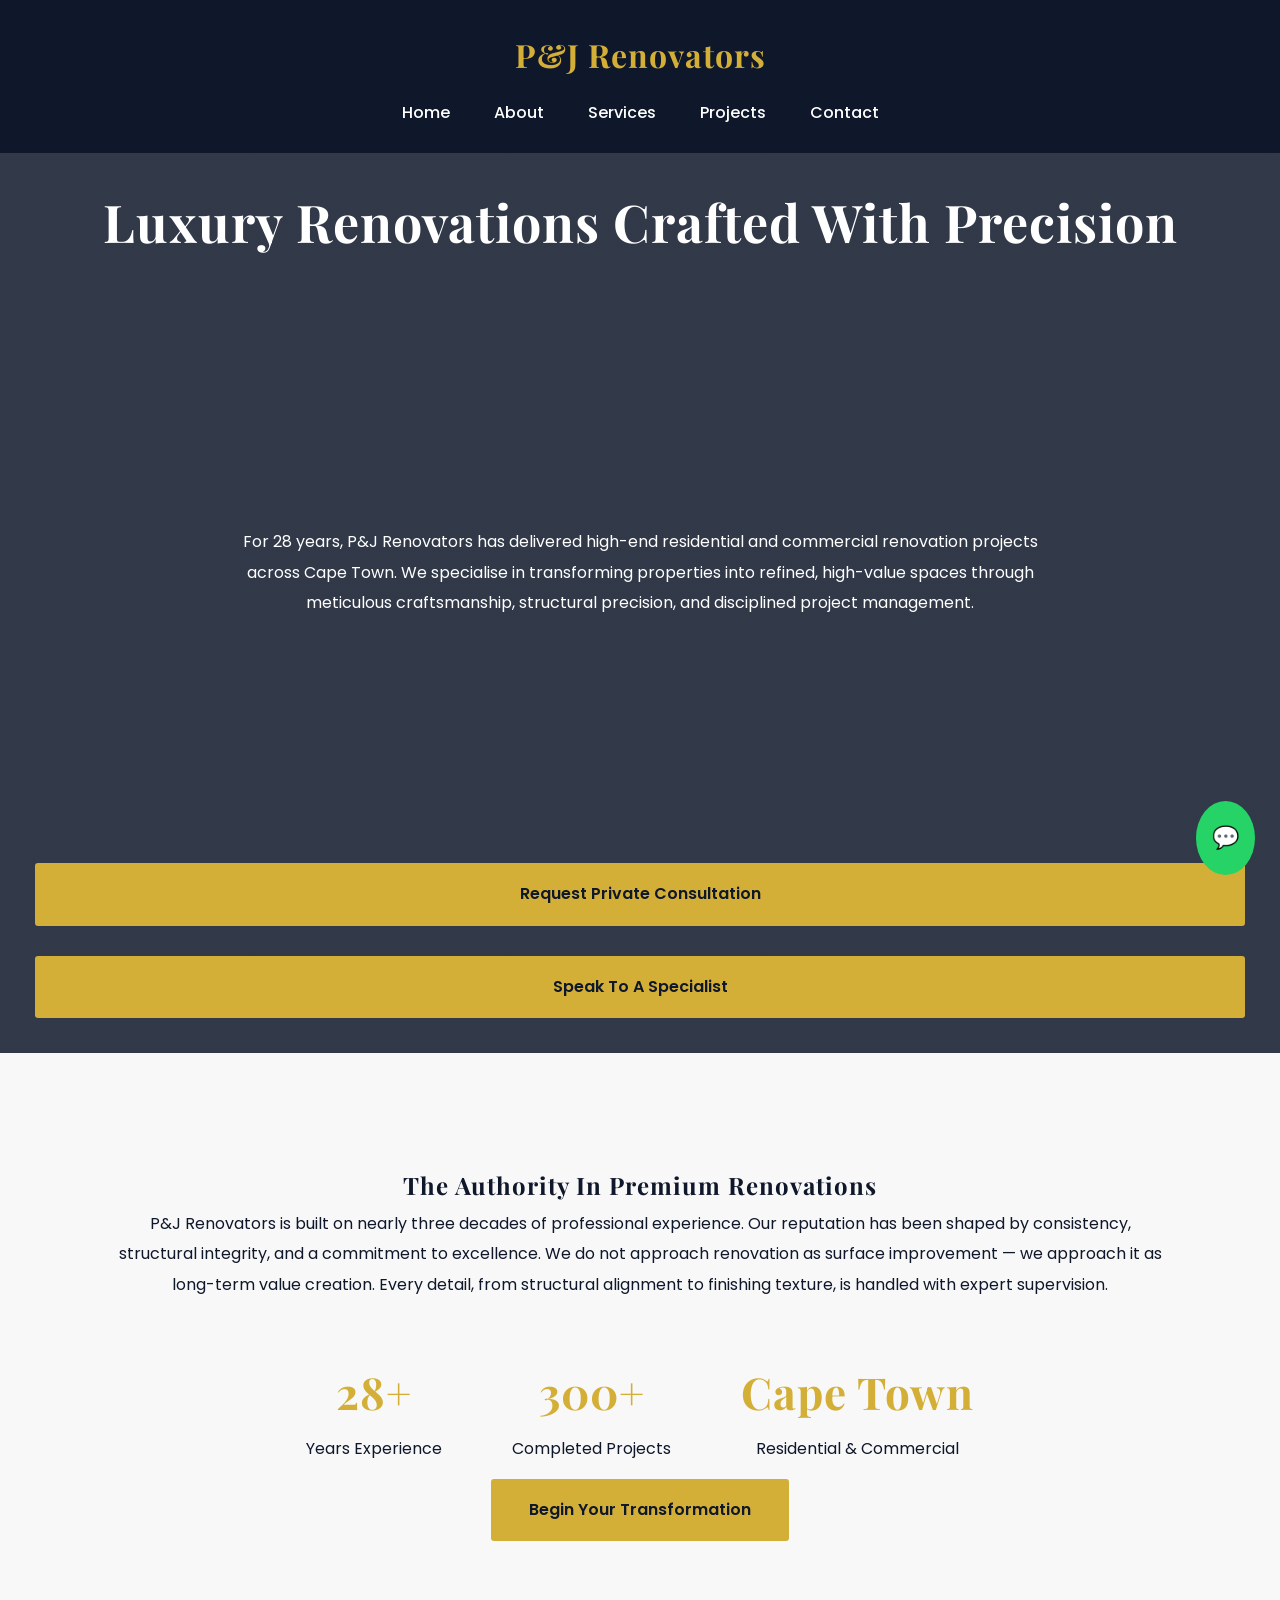
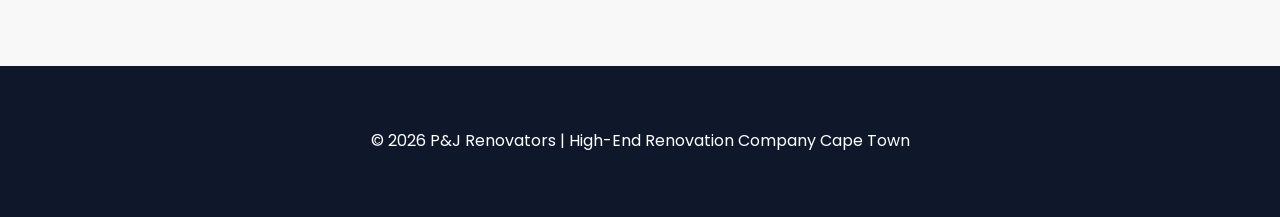
==== index.html @ 8a5056d7 "Create index.html" ====
<!DOCTYPE html>
<html>
<head>
<title>P&J Renovators | Luxury Renovation Specialists Cape Town</title>
<link rel="stylesheet" href="css/style.css">
<link href="https://fonts.googleapis.com/css2?family=Playfair+Display:wght@600;700&family=Poppins:wght@300;400;500;600&display=swap" rel="stylesheet">
<script src="js/script.js" defer></script>
</head>
<body>

<header>
<h1>P&J Renovators</h1>
<nav>
<a href="index.html">Home</a>
<a href="about.html">About</a>
<a href="services.html">Services</a>
<a href="projects.html">Projects</a>
<a href="contact.html">Contact</a>
</nav>
</header>

<div class="hero">
<h2>Luxury Renovations Crafted With Precision</h2>
<p>
For 28 years, P&J Renovators has delivered high-end residential and commercial renovation projects across Cape Town. 
We specialise in transforming properties into refined, high-value spaces through meticulous craftsmanship, structural precision, and disciplined project management.
</p>
<a href="contact.html" class="btn">Request Private Consultation</a>
<a href="https://wa.me/27621305411" class="btn">Speak To A Specialist</a>
</div>

<section>
<h2>The Authority In Premium Renovations</h2>
<p>
P&J Renovators is built on nearly three decades of professional experience. Our reputation has been shaped by consistency, structural integrity, and a commitment to excellence. 
We do not approach renovation as surface improvement — we approach it as long-term value creation. Every detail, from structural alignment to finishing texture, is handled with expert supervision.
</p>

<div class="stats">
<div class="stat">
<h3>28+</h3>
<p>Years Experience</p>
</div>

<div class="stat">
<h3>300+</h3>
<p>Completed Projects</p>
</div>

<div class="stat">
<h3>Cape Town</h3>
<p>Residential & Commercial</p>
</div>
</div>

<a href="contact.html" class="btn">Begin Your Transformation</a>
</section>

<footer>
<p>© 2026 P&J Renovators | High-End Renovation Company Cape Town</p>
</footer>

<a href="https://wa.me/27621305411" class="whatsapp-float">💬</a>

</body>
  </html>
---- css/style.css ----
:root{
--primary:#0f172a;
--accent:#d4af37;
--light:#f8f8f8;
--dark:#1e293b;
}

*{
margin:0;
padding:0;
box-sizing:border-box;
text-align:center;
}

body{
font-family:'Poppins',sans-serif;
background:var(--light);
color:var(--primary);
line-height:1.9;
}

h1,h2,h3{
font-family:'Playfair Display',serif;
letter-spacing:1px;
}

header{
background:var(--primary);
padding:25px;
}

header h1{
color:var(--accent);
font-size:32px;
}

nav{
margin-top:12px;
}

nav a{
color:white;
margin:0 20px;
text-decoration:none;
font-weight:500;
}

nav a:hover{
color:var(--accent);
}

.hero{
height:100vh;
background:linear-gradient(rgba(15,23,42,.85),rgba(15,23,42,.85)),
url('https://images.unsplash.com/photo-1503387762-592deb58ef4e');
background-size:cover;
background-position:center;
display:flex;
flex-direction:column;
justify-content:center;
color:white;
padding:20px;
}

.hero h2{
font-size:52px;
margin-bottom:25px;
}

.hero p{
max-width:850px;
margin:auto;
}

.btn{
display:inline-block;
margin:15px;
padding:16px 38px;
background:var(--accent);
color:var(--primary);
text-decoration:none;
font-weight:600;
border-radius:3px;
transition:.3s;
}

.btn:hover{
background:white;
}

section{
padding:110px 20px;
max-width:1100px;
margin:auto;
}

.dark{
background:var(--dark);
color:white;
}

.stats{
display:flex;
justify-content:center;
flex-wrap:wrap;
gap:70px;
margin-top:50px;
}

.stat h3{
font-size:44px;
color:var(--accent);
}

.service-grid{
display:grid;
grid-template-columns:repeat(auto-fit,minmax(280px,1fr));
gap:30px;
margin-top:50px;
}

.service-card{
background:white;
padding:45px;
box-shadow:0 15px 35px rgba(0,0,0,.08);
transition:.3s;
}

.service-card:hover{
transform:translateY(-12px);
}

.gallery{
display:flex;
flex-wrap:wrap;
justify-content:center;
gap:25px;
}

.gallery img{
width:360px;
cursor:pointer;
transition:.4s;
}

.gallery img:hover{
transform:scale(1.05);
}

.modal{
display:none;
position:fixed;
z-index:1000;
padding-top:100px;
left:0;top:0;
width:100%;height:100%;
background:rgba(0,0,0,0.9);
}

.modal img{
margin:auto;
display:block;
max-width:80%;
}

.close{
position:absolute;
top:40px;
right:50px;
color:white;
font-size:45px;
cursor:pointer;
}

.booking-form{
max-width:600px;
margin:auto;
}

.booking-form input,
.booking-form textarea,
.booking-form select{
width:100%;
padding:16px;
margin:15px 0;
border:1px solid var(--primary);
font-size:16px;
}

footer{
background:var(--primary);
color:white;
padding:60px;
}

.whatsapp-float{
position:fixed;
bottom:25px;
right:25px;
background:#25D366;
padding:16px;
border-radius:50%;
font-size:22px;
color:white;
text-decoration:none;
  }
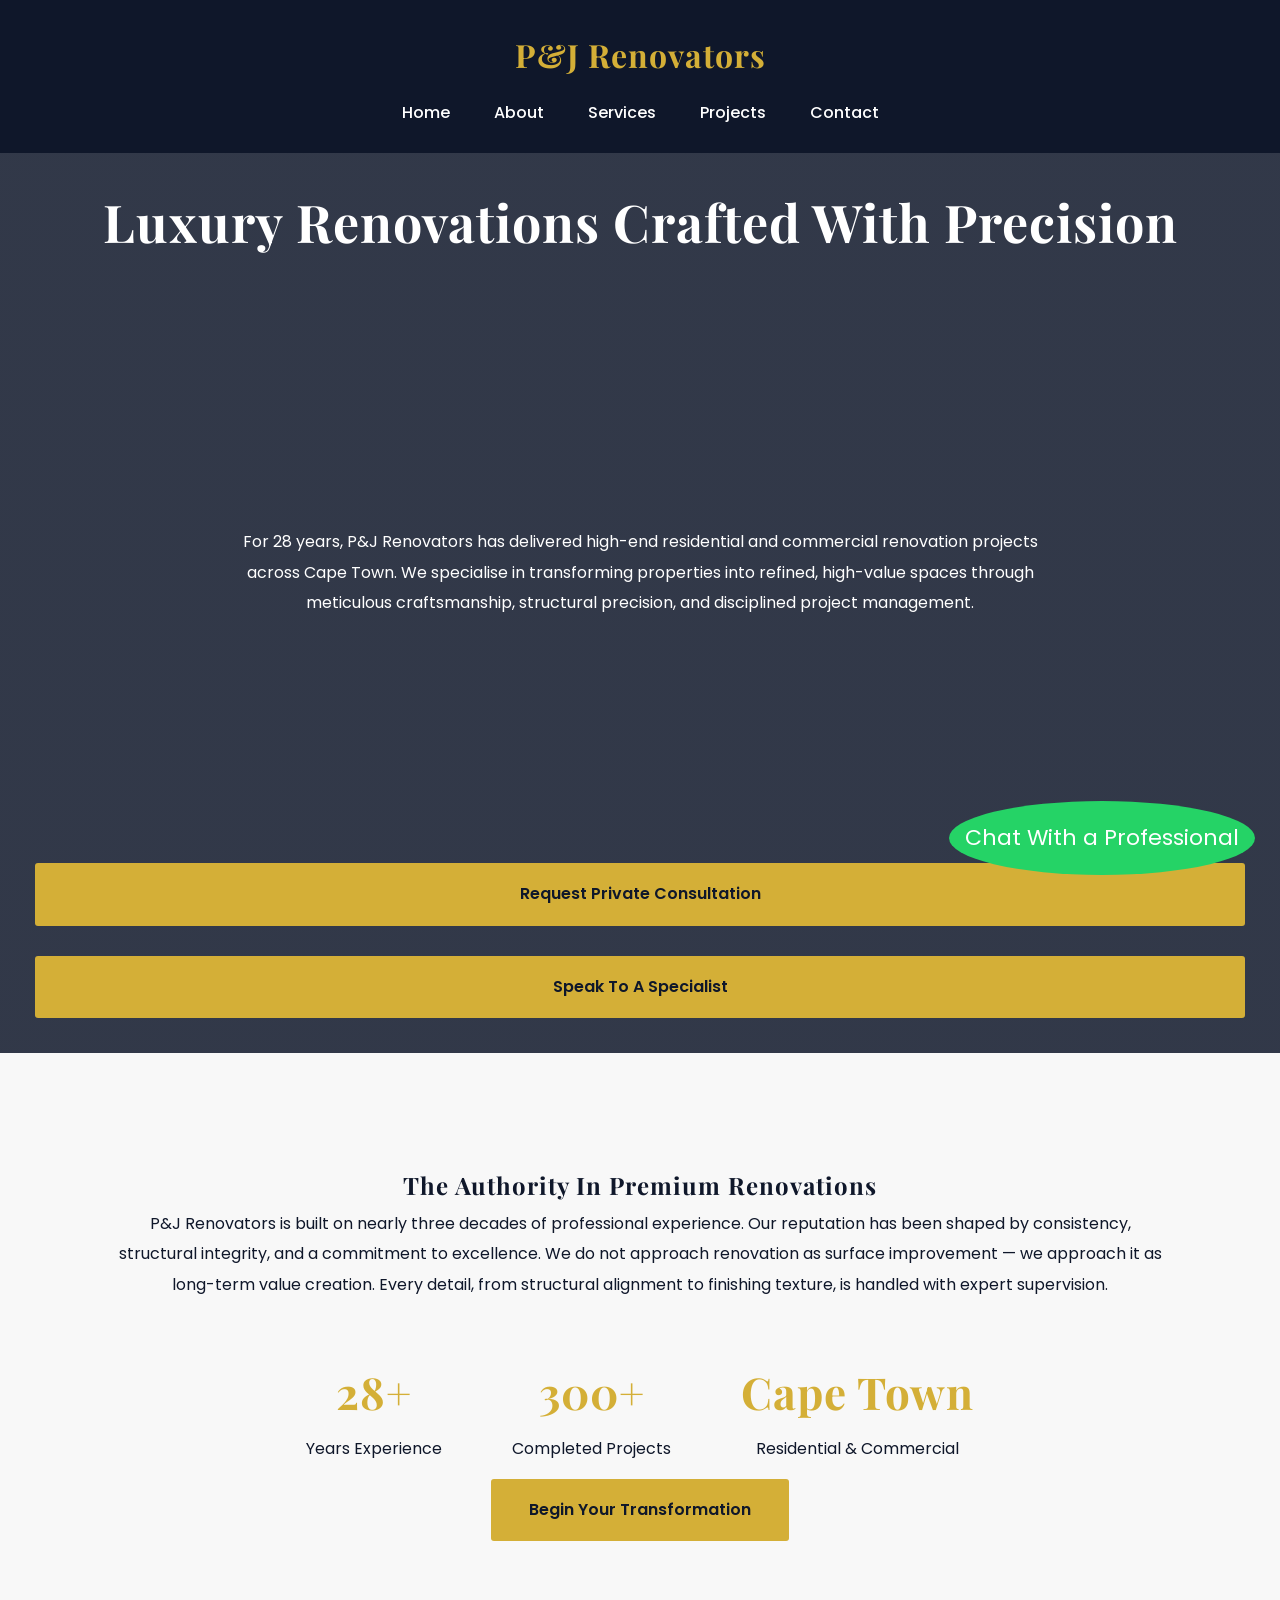
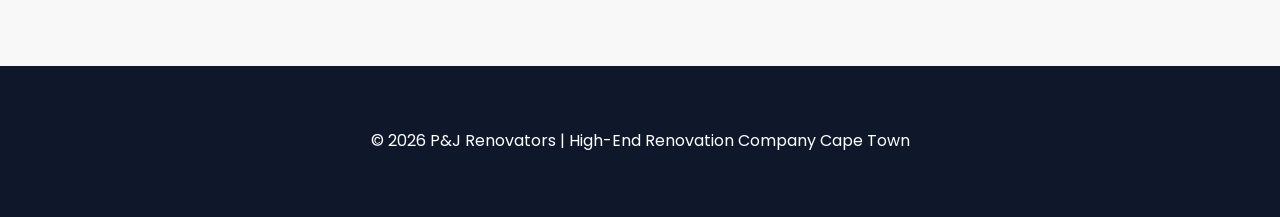
==== commit f3cdf60f: "Update index.html" ====
--- a/index.html
+++ b/index.html
@@ -60,7 +60,7 @@
 <p>© 2026 P&J Renovators | High-End Renovation Company Cape Town</p>
 </footer>
 
-<a href="https://wa.me/27621305411" class="whatsapp-float">💬</a>
+<a href="https://wa.me/27621305411" class="whatsapp-float">Chat With a Professional</a>
 
 </body>
   </html>
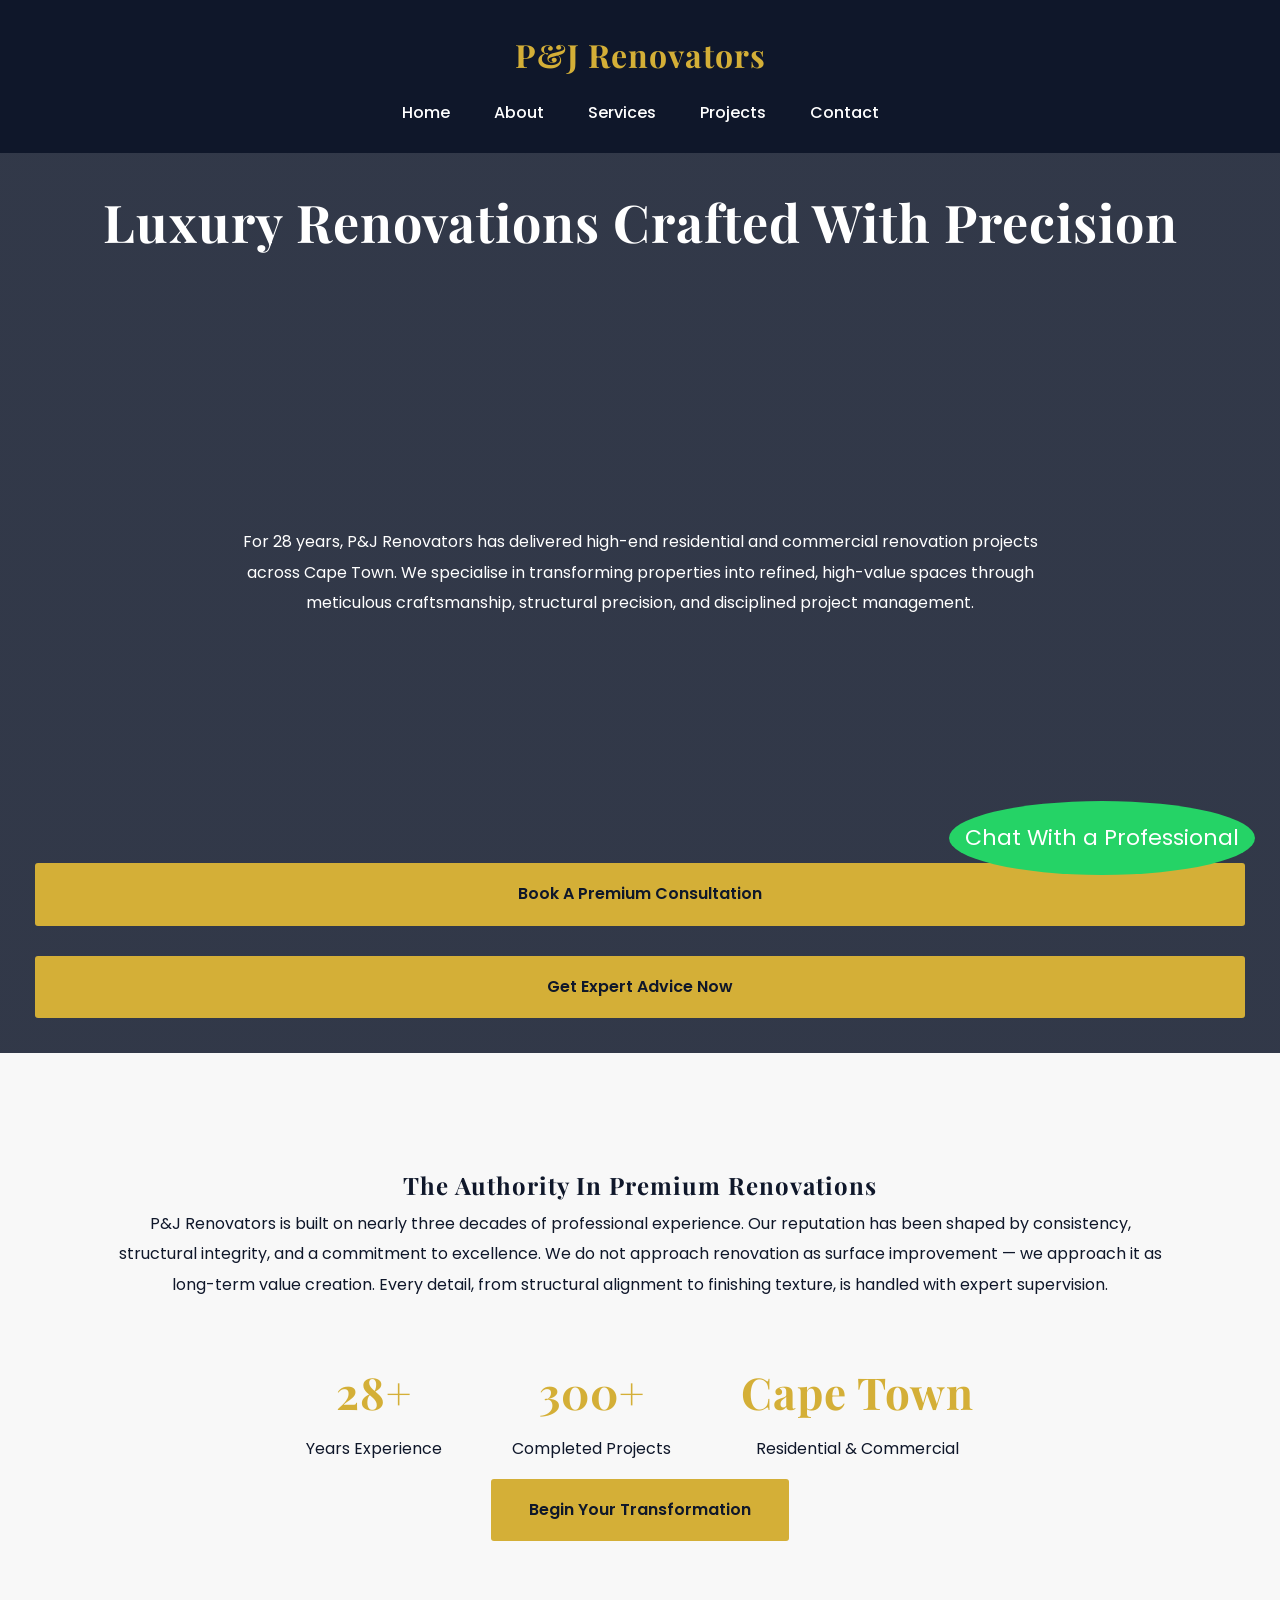
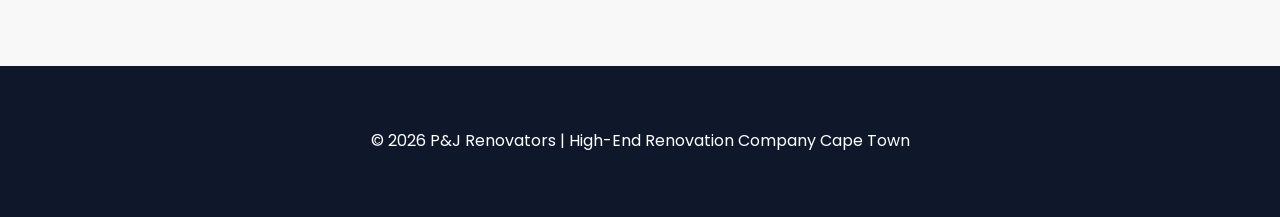
==== commit cc93397f: "Update index.html" ====
--- a/index.html
+++ b/index.html
@@ -25,8 +25,8 @@
 For 28 years, P&J Renovators has delivered high-end residential and commercial renovation projects across Cape Town. 
 We specialise in transforming properties into refined, high-value spaces through meticulous craftsmanship, structural precision, and disciplined project management.
 </p>
-<a href="contact.html" class="btn">Request Private Consultation</a>
-<a href="https://wa.me/27621305411" class="btn">Speak To A Specialist</a>
+  <a href="contact.html" class="btn">Book A Premium Consultation</a>
+<a href="https://wa.me/27621305411" class="btn">Get Expert Advice Now</a>
 </div>
 
 <section>
